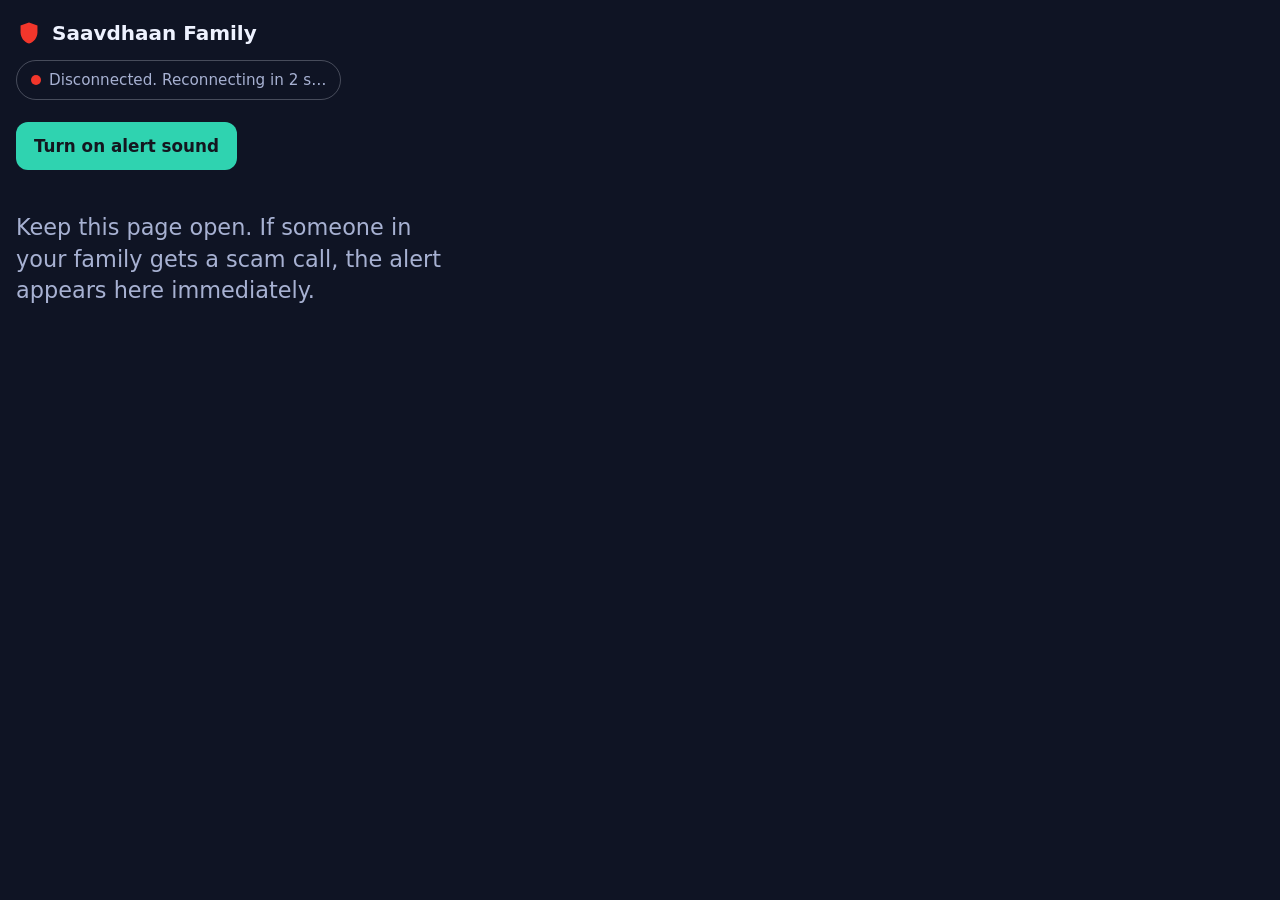
==== frontend/family.html @ 0c53ae39 "feat(frontend): create guardian UI, family alert view, and audio worklet" ====
<!doctype html>
<html lang="en">
<head>
  <meta charset="utf-8">
  <meta name="viewport" content="width=device-width, initial-scale=1">
  <title>Saavdhaan Family</title>
  <link rel="icon" href="data:image/svg+xml,%3Csvg xmlns='http://www.w3.org/2000/svg' viewBox='0 0 24 24'%3E%3Cpath fill='%23f2362b' d='M12 2.2 4.2 5.1v6.1c0 4.9 3.3 9.2 7.8 10.6 4.5-1.4 7.8-5.7 7.8-10.6V5.1z'/%3E%3C/svg%3E">
  <style>
    :root {
      --bg: #0f1424; --card: #fff7e8; --ink: #eef2ff; --dim: #a7b1d2;
      --teal: #2fd3b0; --sindoor: #f2362b; --coal: #14161f;
      font-family: "Anek Devanagari", "Nirmala UI", system-ui, sans-serif;
    }
    * { box-sizing: border-box; }
    body { margin: 0; min-height: 100vh; background: var(--bg); color: var(--ink); padding: 20px 16px 40px; }
    body.alarm { background: #4a0d0b; }
    header { display: flex; align-items: center; gap: 10px; font-weight: 700; font-size: 1.25rem; }
    header svg { width: 26px; height: 26px; fill: var(--sindoor); }
    .conn { margin: 14px 0 22px; padding: 10px 14px; border-radius: 999px; border: 1px solid rgba(238,242,255,.25);
            font-size: .95rem; color: var(--dim); display: inline-flex; gap: 8px; align-items: center; }
    .conn i { width: 10px; height: 10px; border-radius: 50%; background: #666; display: inline-block; }
    .conn.on i { background: var(--teal); }
    .conn.off i { background: var(--sindoor); }
    .idle { font-size: 1.4rem; line-height: 1.4; color: var(--dim); max-width: 30ch; }
    button { font: inherit; font-weight: 700; font-size: 1.05rem; border: 0; border-radius: 12px; padding: 14px 18px;
             background: var(--teal); color: var(--coal); margin: 0 0 20px; cursor: pointer; }
    .card { background: var(--card); color: var(--coal); border-radius: 18px; padding: 18px; margin-bottom: 14px;
            border-left: 10px solid var(--sindoor); }
    .card h2 { margin: 0 0 6px; font-size: 1.45rem; }
    .card .when { font-size: .9rem; color: #5b6070; }
    .card p { font-size: 1.1rem; line-height: 1.45; margin: 10px 0; }
    .card ul { margin: 6px 0 0; padding-left: 20px; }
    .card blockquote { margin: 8px 0 0; padding: 8px 12px; background: #f1e4c8; border-radius: 8px; font-size: 1rem; }
    .card.ended { border-left-color: var(--teal); }
    .card .act { display: block; margin-top: 12px; font-weight: 700; }
  </style>
</head>
<body>
  <header>
    <svg viewBox="0 0 24 24" aria-hidden="true"><path d="M12 2.2 4.2 5.1v6.1c0 4.9 3.3 9.2 7.8 10.6 4.5-1.4 7.8-5.7 7.8-10.6V5.1z"/></svg>
    Saavdhaan Family
  </header>
  <div class="conn" id="conn"><i></i><span id="conn-text">Connecting…</span></div>
  <div><button id="sound" type="button">Turn on alert sound</button></div>
  <div id="feed">
    <p class="idle" id="idle">Keep this page open. If someone in your family gets a scam call, the alert appears here immediately.</p>
  </div>
<script>
"use strict";
const feed = document.getElementById("feed");
const idle = document.getElementById("idle");
const conn = document.getElementById("conn");
const connText = document.getElementById("conn-text");
const soundBtn = document.getElementById("sound");
let audio = null;
let retry = 1000;

soundBtn.addEventListener("click", () => {
  audio = new (window.AudioContext || window.webkitAudioContext)();
  audio.resume();
  soundBtn.textContent = "Alert sound on";
  soundBtn.disabled = true;
});

function chime() {
  if (navigator.vibrate) navigator.vibrate([400, 150, 400, 150, 400]);
  if (!audio) return;
  const t = audio.currentTime;
  for (let i = 0; i < 3; i++) {
    const o = audio.createOscillator(), g = audio.createGain();
    o.frequency.value = i % 2 ? 660 : 880;
    g.gain.setValueAtTime(0.0001, t + i * 0.35);
    g.gain.exponentialRampToValueAtTime(0.4, t + i * 0.35 + 0.02);
    g.gain.exponentialRampToValueAtTime(0.0001, t + i * 0.35 + 0.3);
    o.connect(g).connect(audio.destination);
    o.start(t + i * 0.35); o.stop(t + i * 0.35 + 0.32);
  }
}

function el(tag, text, cls) {
  const n = document.createElement(tag);
  if (cls) n.className = cls;
  if (text !== undefined) n.textContent = text;
  return n;
}

function setConn(state, text) {
  conn.className = "conn " + state;
  connText.textContent = text;
}

function onAlert(m) {
  idle.hidden = true;
  document.body.classList.add("alarm");
  const card = el("section", undefined, "card");
  card.append(el("h2", "Possible scam call right now"),
              el("div", new Date().toLocaleTimeString() + (typeof m.t_ms === "number" ? ` · ${Math.round(m.t_ms / 1000)} s into the call` : ""), "when"),
              el("p", m.text || ""));
  if (Array.isArray(m.tactics) && m.tactics.length) {
    const ul = el("ul");
    m.tactics.forEach((t) => ul.append(el("li", t)));
    card.append(ul);
  }
  (m.evidence || []).slice(0, 2).forEach((q) => card.append(el("blockquote", `“${q}”`)));
  card.append(el("span", "Call them now. If money or an OTP was shared, call 1930.", "act"));
  feed.prepend(card);
  chime();
}

function onEnded(m) {
  document.body.classList.remove("alarm");
  const card = el("section", undefined, "card ended");
  card.append(el("h2", "That call has ended"),
              el("div", new Date().toLocaleTimeString(), "when"),
              el("p", `Peak scam risk ${m.peak_score ?? "?"} of 100. Check on them and make sure nothing was paid or shared.`));
  feed.prepend(card);
}

function connect() {
  const ws = new WebSocket(`${location.protocol === "https:" ? "wss" : "ws"}://${location.host}/ws/family`);
  ws.onopen = () => { retry = 1000; setConn("on", "Connected. Waiting for alerts."); };
  ws.onmessage = (e) => {
    let m; try { m = JSON.parse(e.data); } catch { return; }
    if (m.type === "alert") onAlert(m);
    else if (m.type === "call_ended") onEnded(m);
  };
  ws.onclose = () => {
    setConn("off", `Disconnected. Reconnecting in ${Math.round(retry / 1000)} s…`);
    setTimeout(connect, retry);
    retry = Math.min(retry * 2, 15000);
  };
}
connect();
</script>
</body>
</html>
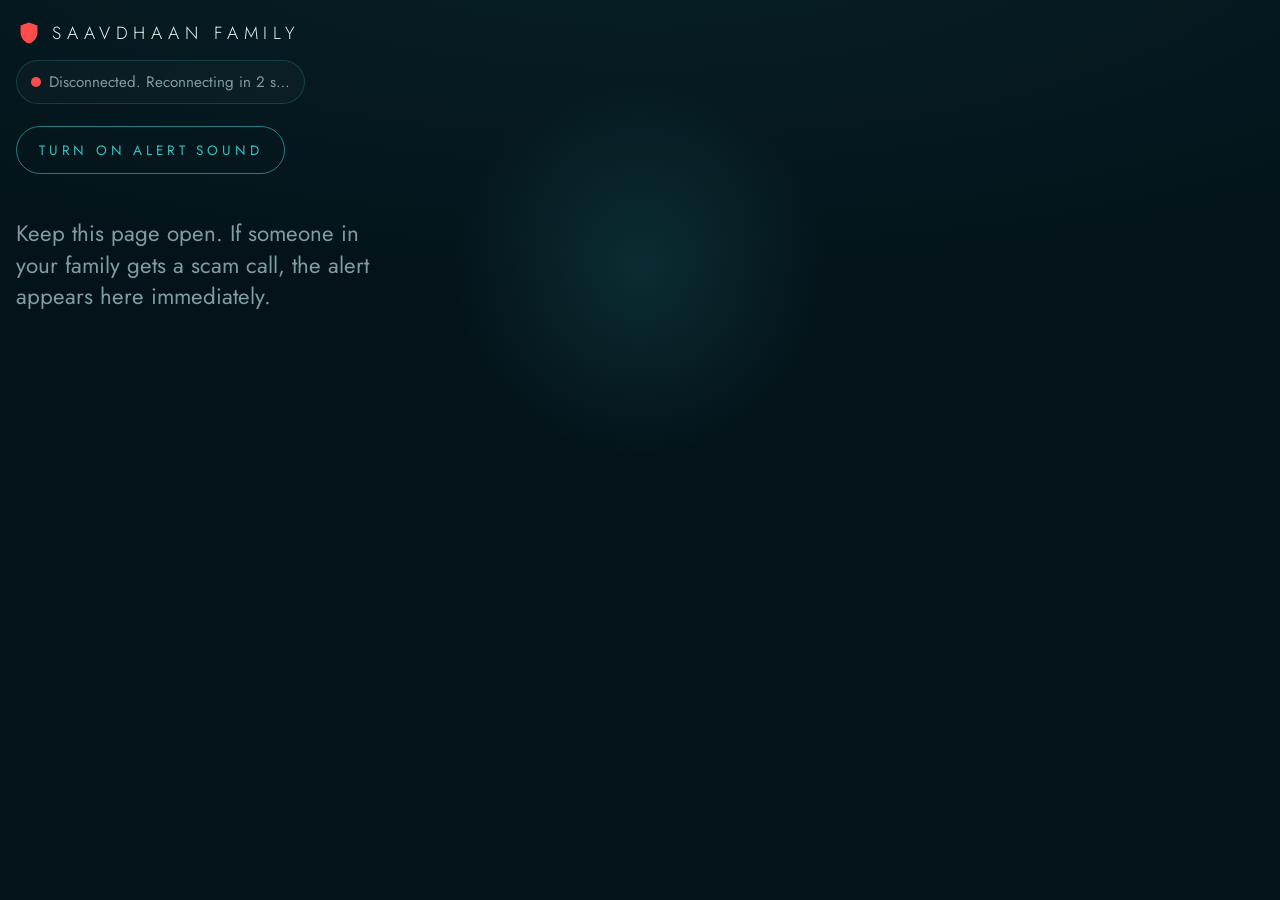
==== commit 7d7183a7: "added alerts and readme update" ====
--- a/frontend/family.html
+++ b/frontend/family.html
@@ -4,17 +4,23 @@
   <meta charset="utf-8">
   <meta name="viewport" content="width=device-width, initial-scale=1">
   <title>Saavdhaan Family</title>
+  <link rel="stylesheet" href="https://fonts.googleapis.com/css2?family=Jost:wght@200..600&display=swap">
   <link rel="icon" href="data:image/svg+xml,%3Csvg xmlns='http://www.w3.org/2000/svg' viewBox='0 0 24 24'%3E%3Cpath fill='%23f2362b' d='M12 2.2 4.2 5.1v6.1c0 4.9 3.3 9.2 7.8 10.6 4.5-1.4 7.8-5.7 7.8-10.6V5.1z'/%3E%3C/svg%3E">
   <style>
     :root {
-      --bg: #0f1424; --card: #fff7e8; --ink: #eef2ff; --dim: #a7b1d2;
-      --teal: #2fd3b0; --sindoor: #f2362b; --coal: #14161f;
-      font-family: "Anek Devanagari", "Nirmala UI", system-ui, sans-serif;
+      --bg: #04131a; --card: #eef7f6; --ink: #e6f2f2; --dim: #7f9ca1;
+      --teal: #2ec4c0; --sindoor: #ff4b4b; --coal: #0b1a1f;
+      font-family: "Jost", "Anek Devanagari", "Nirmala UI", system-ui, sans-serif;
     }
     * { box-sizing: border-box; }
-    body { margin: 0; min-height: 100vh; background: var(--bg); color: var(--ink); padding: 20px 16px 40px; }
-    body.alarm { background: #4a0d0b; }
-    header { display: flex; align-items: center; gap: 10px; font-weight: 700; font-size: 1.25rem; }
+    body { margin: 0; min-height: 100vh; color: var(--ink); padding: 20px 16px 40px;
+           background: radial-gradient(circle 260px at 50% 30%, rgba(46,196,192,.14), transparent 72%),
+                       radial-gradient(ellipse 120% 60% at 50% -10%, rgba(46,196,192,.08), transparent 70%), var(--bg);
+           background-attachment: fixed; transition: background-color .6s ease; }
+    body.alarm { background: radial-gradient(circle 260px at 50% 30%, rgba(255,75,75,.18), transparent 72%), #1e0709;
+                 background-attachment: fixed; }
+    header { display: flex; align-items: center; gap: 10px; font-weight: 300; font-size: 1.1rem;
+             letter-spacing: .32em; text-transform: uppercase; }
     header svg { width: 26px; height: 26px; fill: var(--sindoor); }
     .conn { margin: 14px 0 22px; padding: 10px 14px; border-radius: 999px; border: 1px solid rgba(238,242,255,.25);
             font-size: .95rem; color: var(--dim); display: inline-flex; gap: 8px; align-items: center; }
@@ -22,8 +28,11 @@
     .conn.on i { background: var(--teal); }
     .conn.off i { background: var(--sindoor); }
     .idle { font-size: 1.4rem; line-height: 1.4; color: var(--dim); max-width: 30ch; }
-    button { font: inherit; font-weight: 700; font-size: 1.05rem; border: 0; border-radius: 12px; padding: 14px 18px;
-             background: var(--teal); color: var(--coal); margin: 0 0 20px; cursor: pointer; }
+    button { font: inherit; font-weight: 400; font-size: .85rem; letter-spacing: .28em; text-transform: uppercase;
+             border: 1px solid rgba(46,196,192,.6); border-radius: 999px; padding: 13px 22px;
+             background: transparent; color: var(--teal); margin: 0 0 22px; cursor: pointer; }
+    button:disabled { opacity: .7; cursor: default; }
+    .conn { background: rgba(255,255,255,.025); border-color: rgba(46,196,192,.22); }
     .card { background: var(--card); color: var(--coal); border-radius: 18px; padding: 18px; margin-bottom: 14px;
             border-left: 10px solid var(--sindoor); }
     .card h2 { margin: 0 0 6px; font-size: 1.45rem; }
